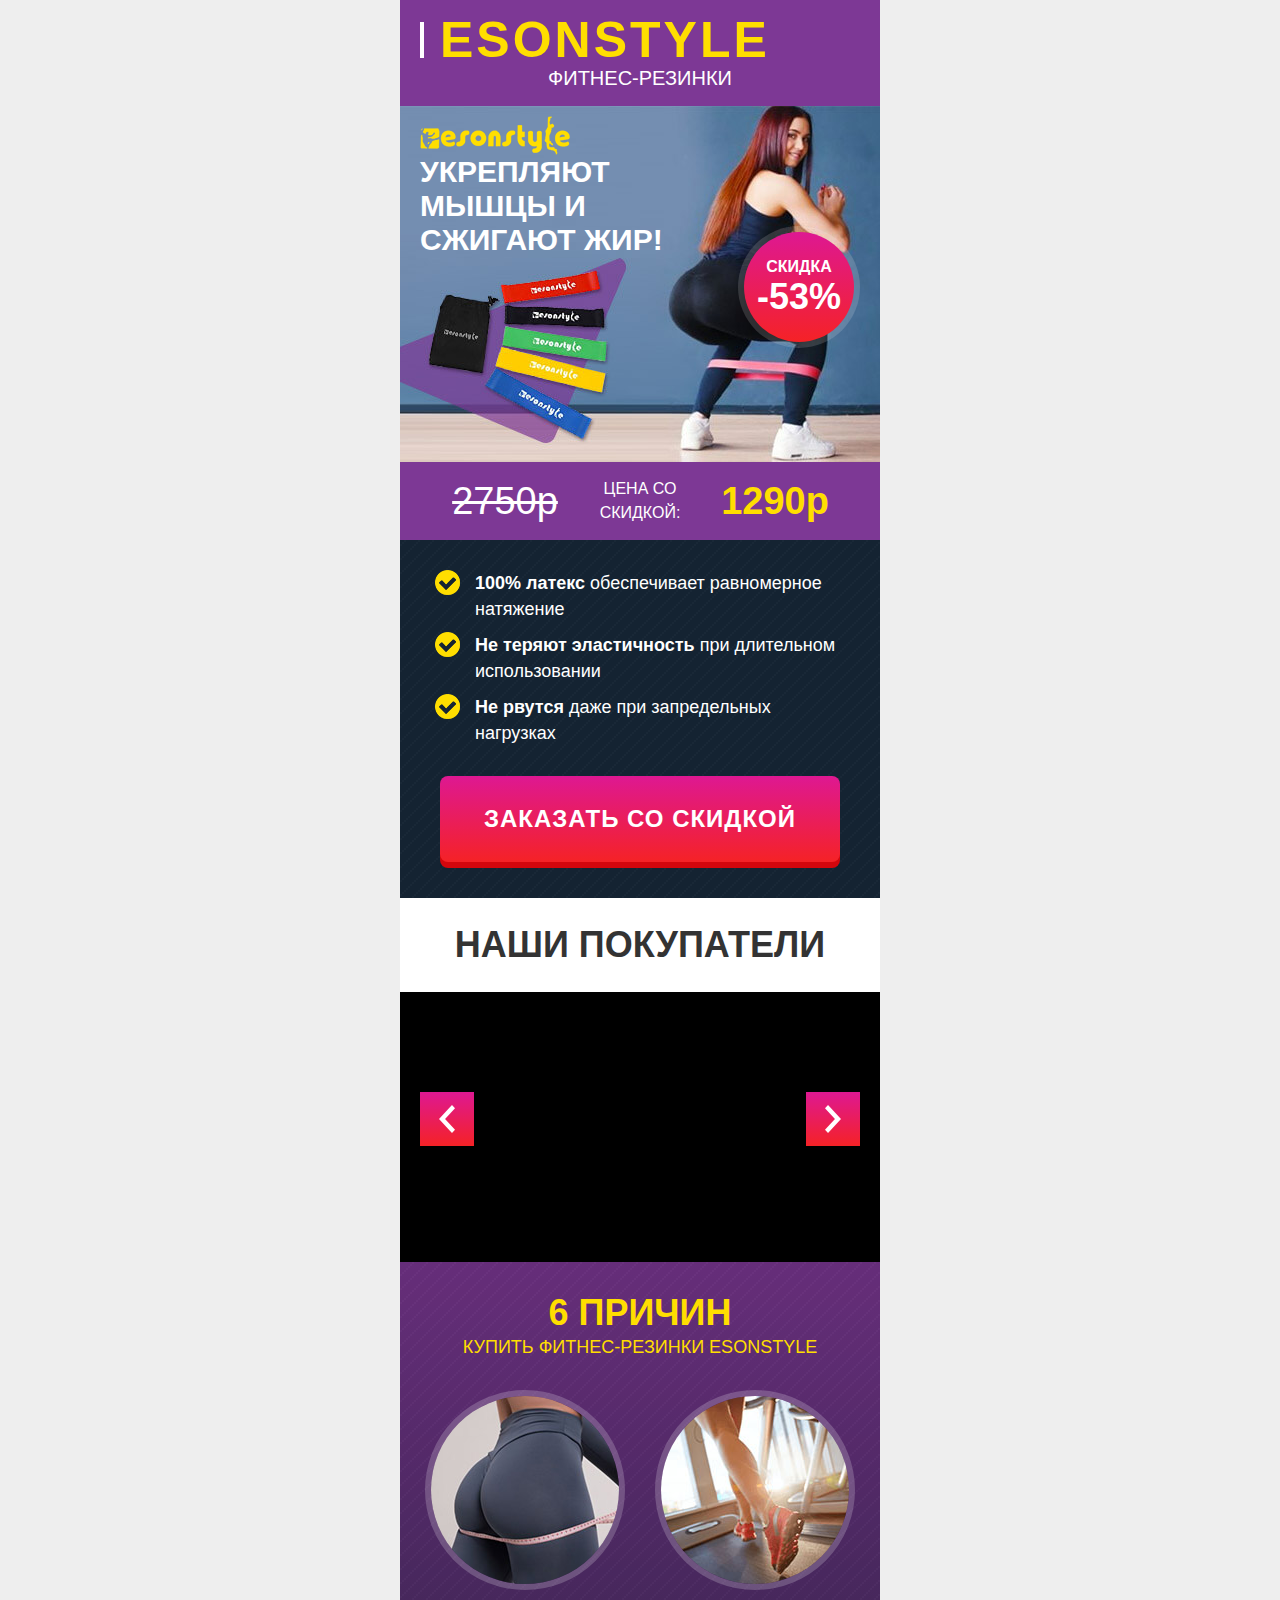
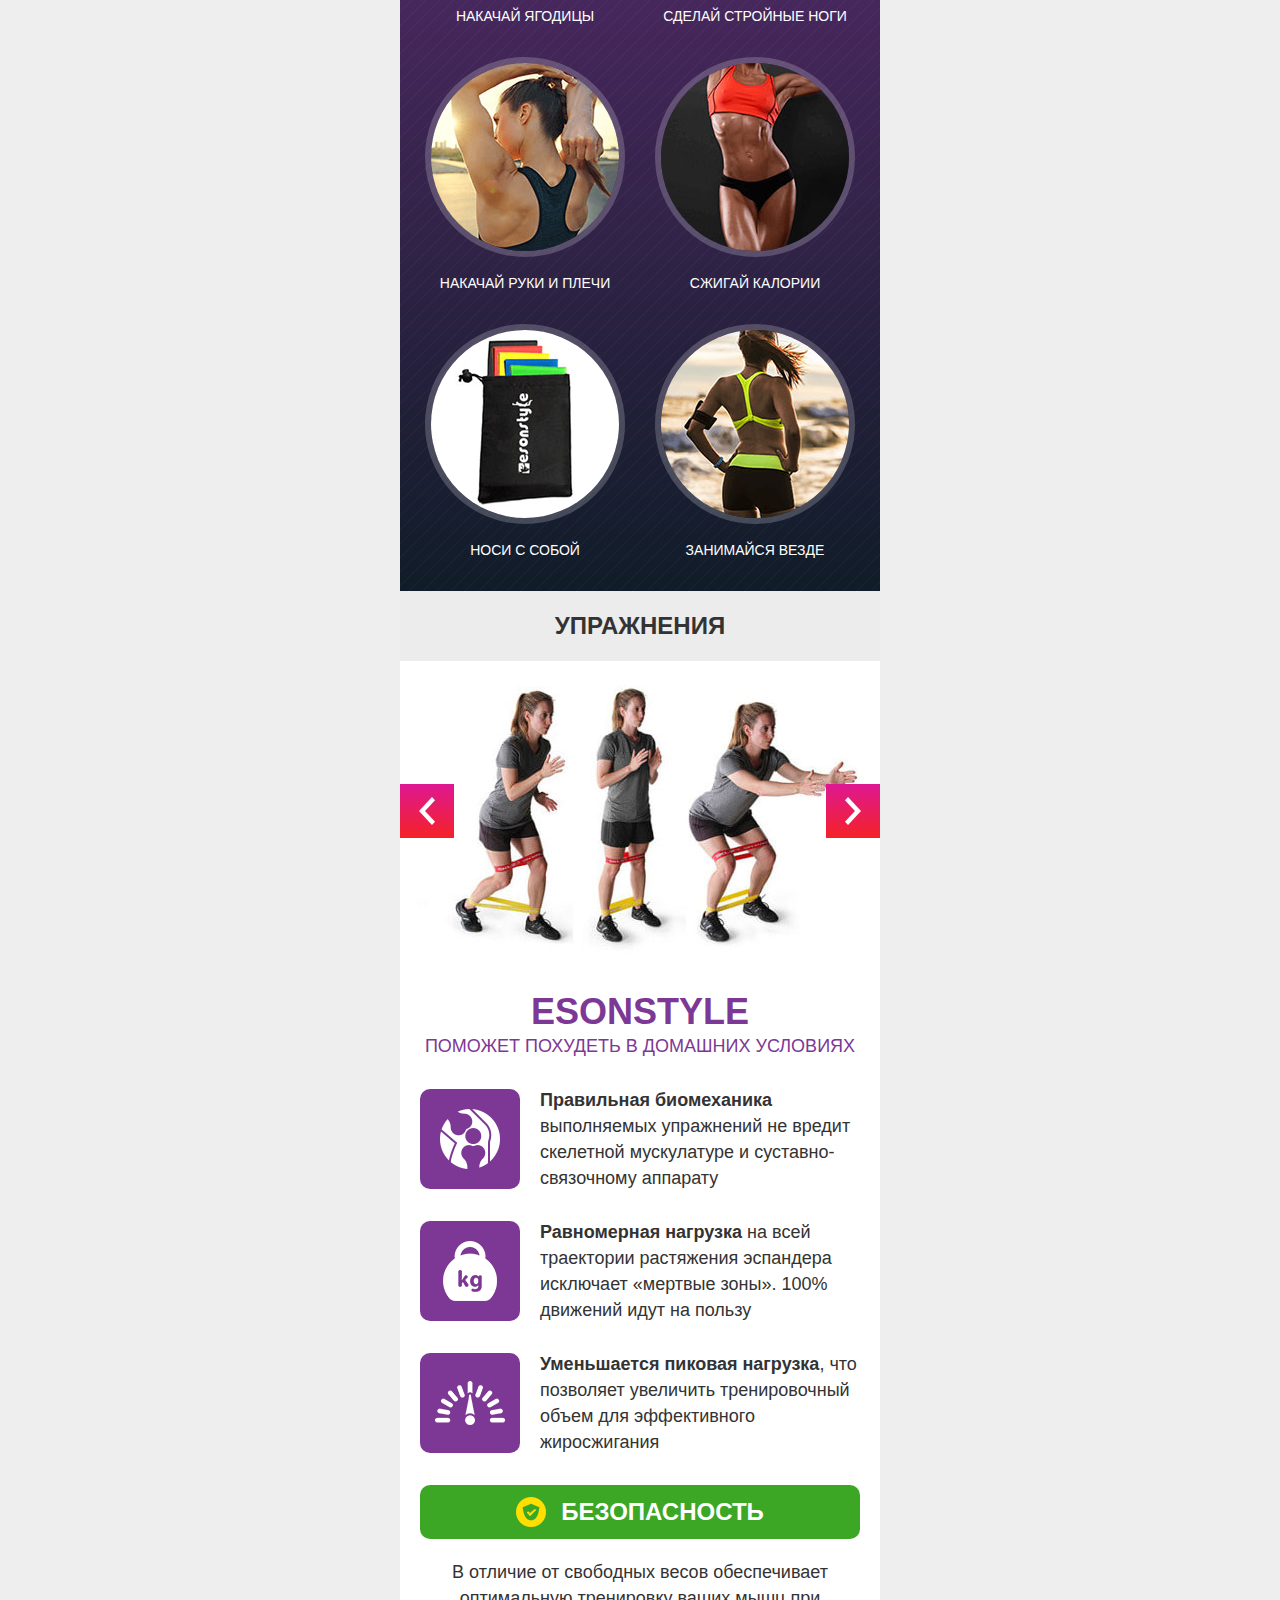
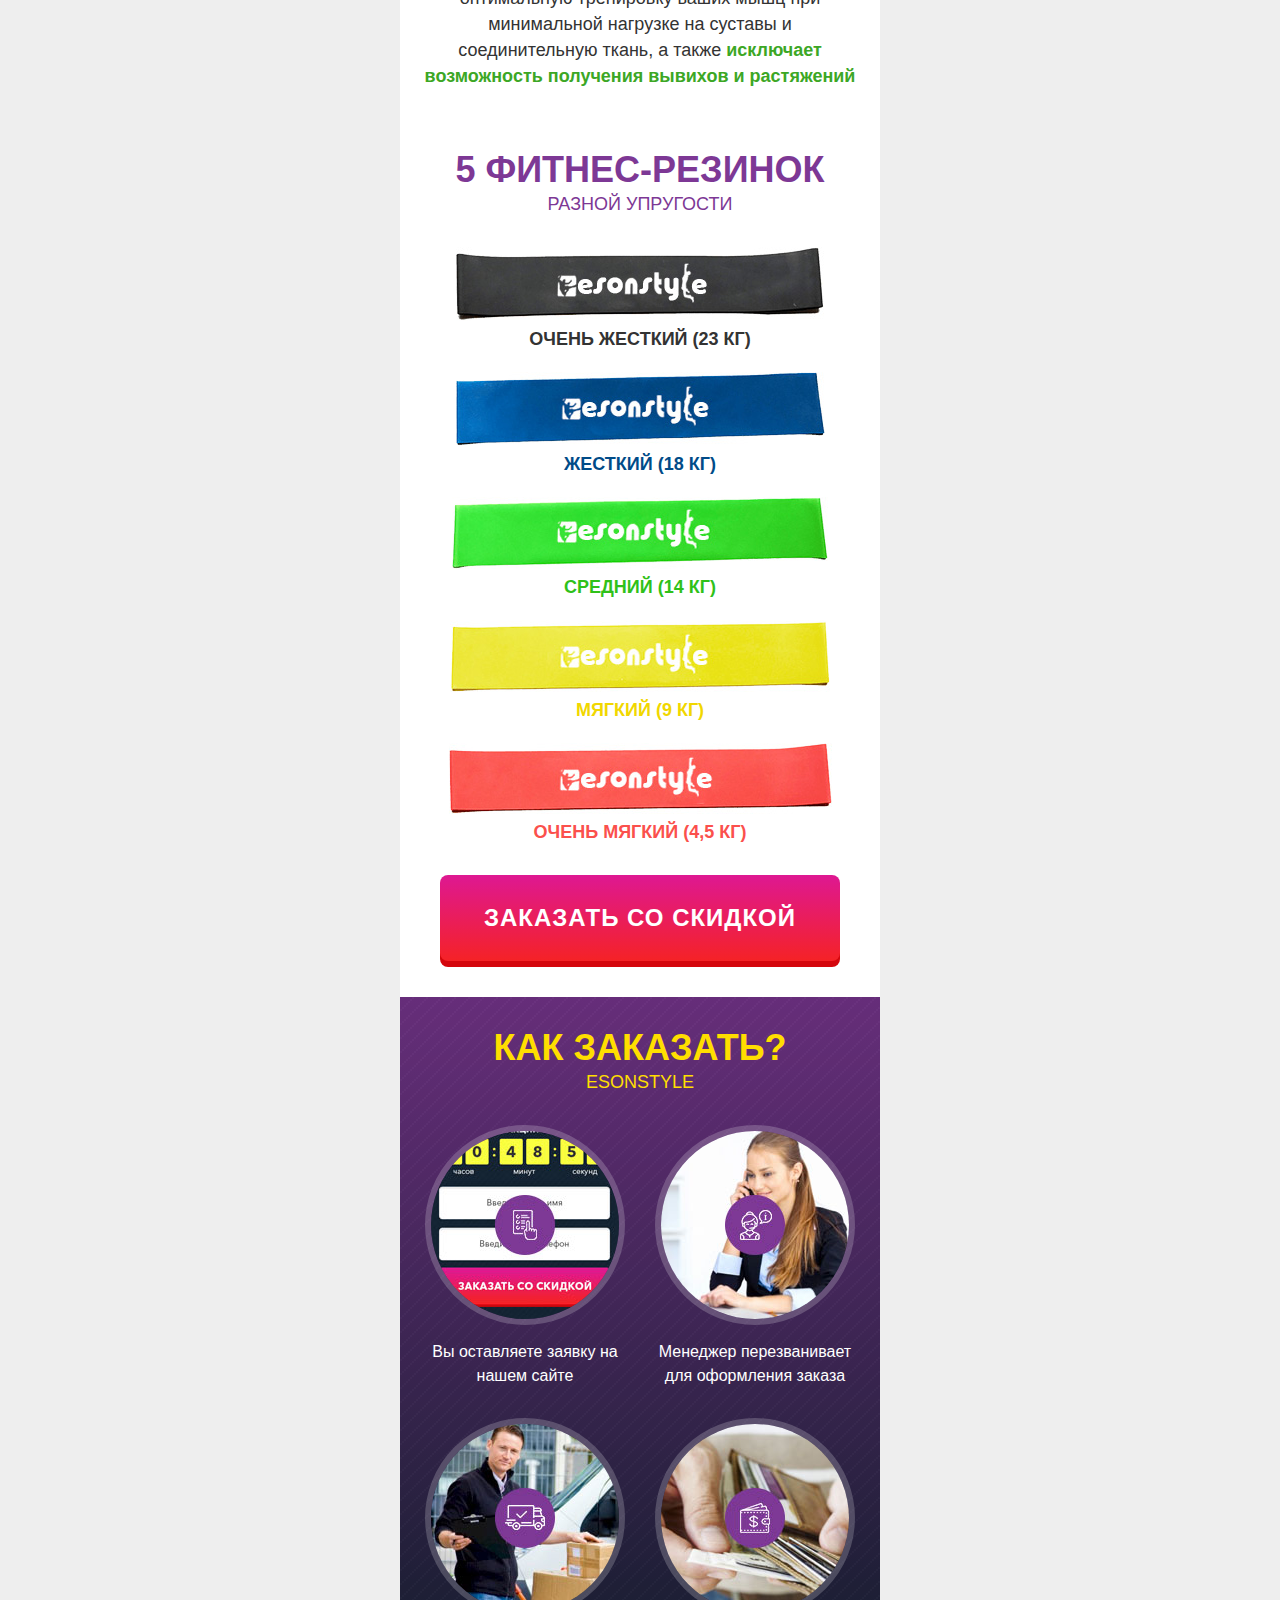
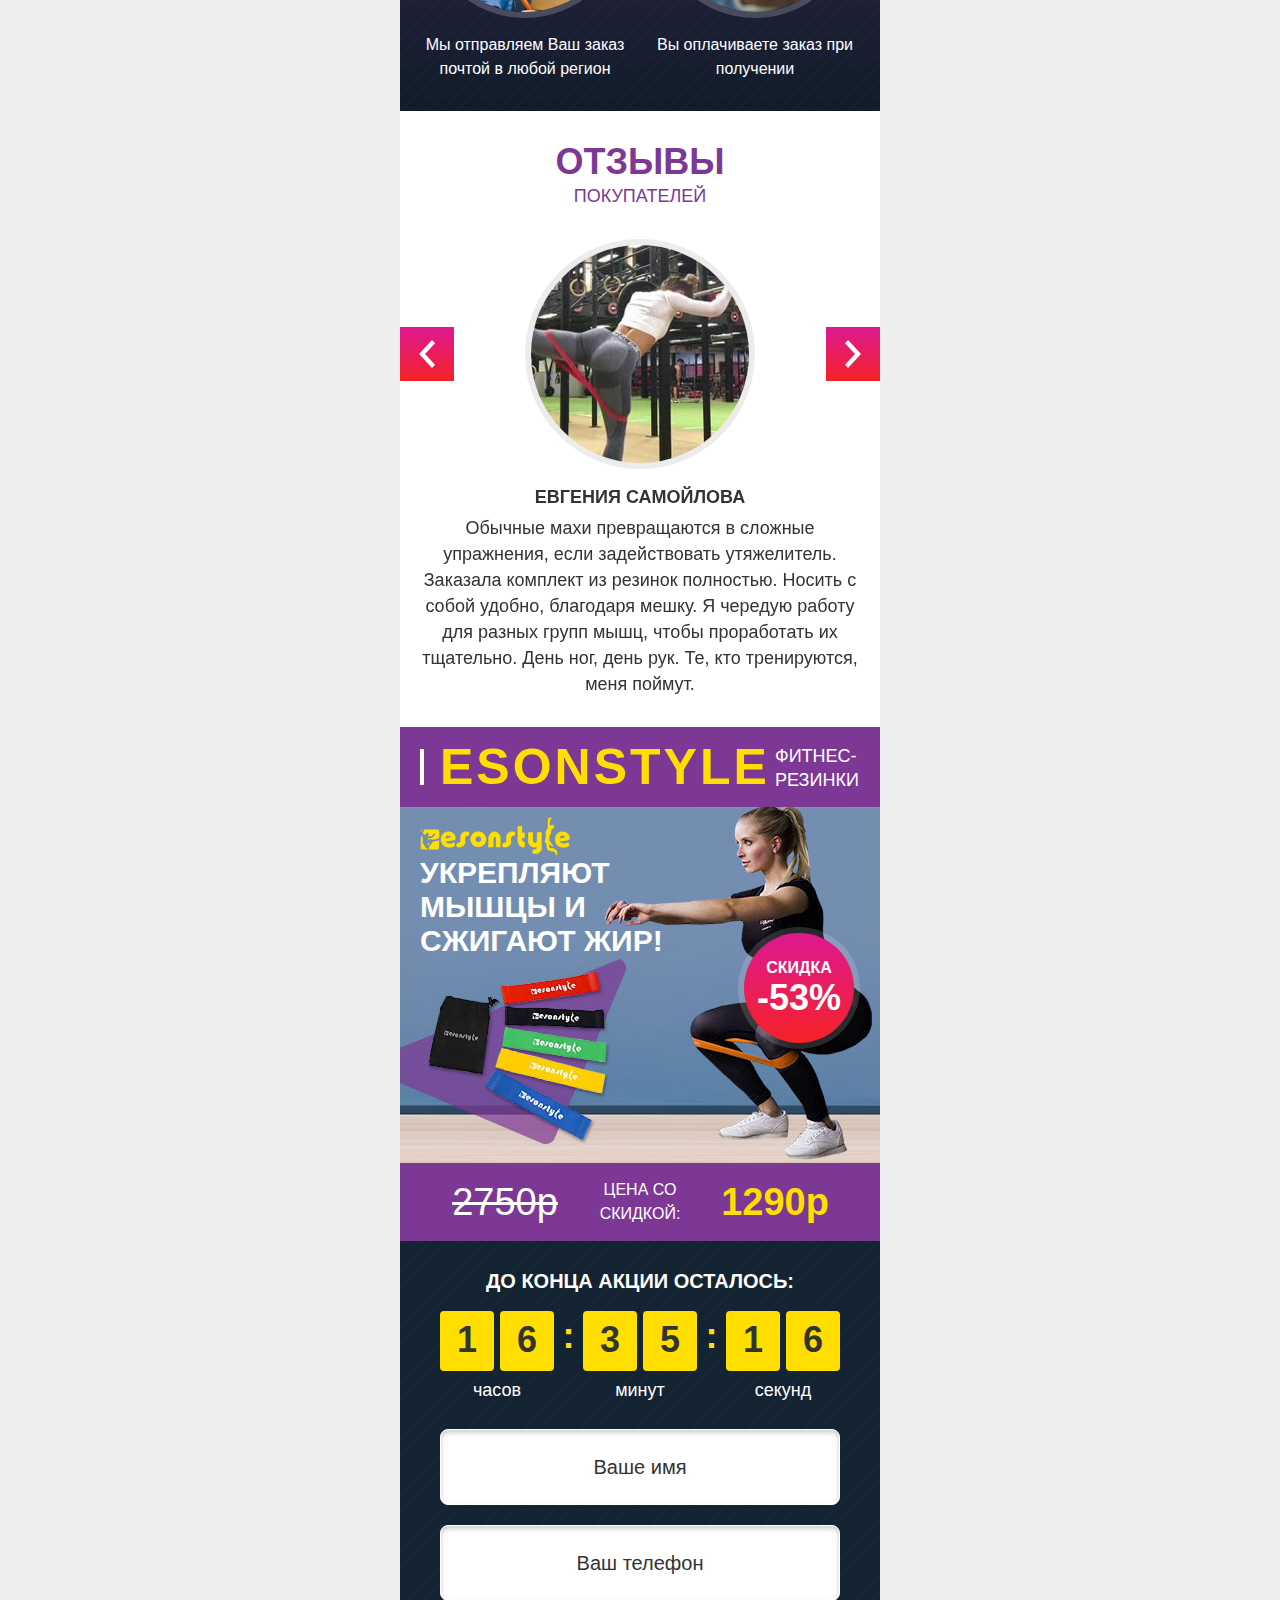
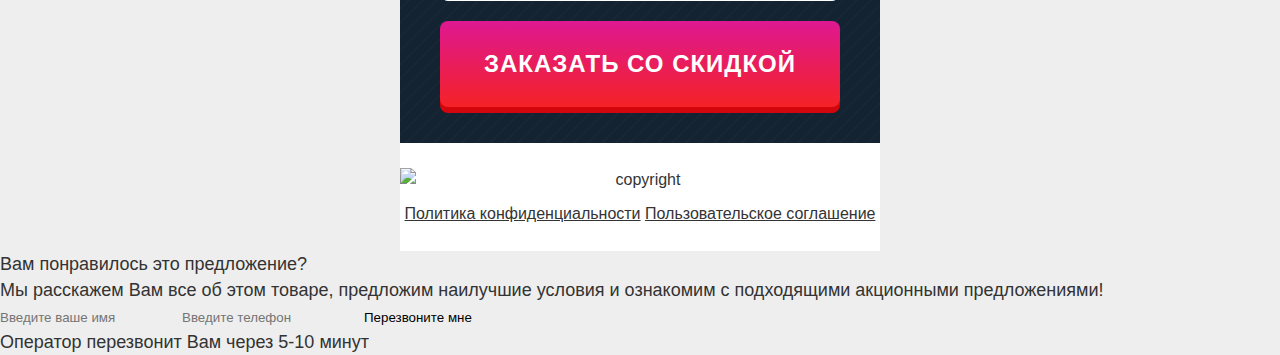
==== index.html @ b9854ecd "Add files via upload" ====
<!DOCTYPE html>
<html lang="ru-RU">
	<head>
<script src="//ajax.googleapis.com/ajax/libs/jquery/2.1.3/jquery.min.js"></script>
		<title>Фитнес-резинки EsonStyle</title>
		<meta charset="utf-8">
		<meta name="viewport" content="width=480">
		<meta name="keywords" content="фитнес-резинки EsonStyle, фитнес-резинки EsonStyle купить, фитнес-резинки EsonStyle заказать, фитнес-резинки EsonStyle стоимость, фитнес-резинки EsonStyle цена, фитнес-резинки EsonStyle отзывы">
		<meta name="description" content="EsonStyle поможет похудеть в домашних условиях. Закажите с доставкой по стране!">
		<link rel="shortcut icon" href="files/favicon943f2.png" type="image/x-icon">
		<link rel="stylesheet" href="assets_pages/land/fonts/AvenirNextCyr/AvenirNextCyr.css">
		<link rel="stylesheet" href="files/owl.carousel.mincbaf1.css">
		<link rel="stylesheet" href="files/styles8cf51.css">
	<meta property="og:type" content="article"/>
<meta property="og:title" content="EsonStyle - фитнес резинки"/>
<meta property="og:description" content="EsonStyle - латексные фитнес-резинки для домашних тренировок. Полноценные заменители &quot;железного&quot; инвентаря. Гарантируют максимальную безопасность сухожилий и связок. Занимайтесь с ними где угодно и когда угодно!"/>
<meta property="og:url" content=""/>
</head>
	<body>
		<div class="main_wrapper">
			<!-- offer -->
			<header class="offer_section offer_top">
				<div class="title_block clearfix">
					<h1 class="main_title">EsonStyle</h1>
					<p style="text-align: center; color:white; font-size: 20px">Фитнес-резинки </p>
				</div>
				<div class="info_block"> <img src="files/offer__logo24b79.png" alt="Фитнес-резинки EsonStyle" title="Фитнес-резинки EsonStyle">
					<h4>Укрепляют мышцы и сжигают жир!</h4>
					<div class="discount">Скидка <span>-53%</span></div>
				</div>
				<div class="price_block clearfix">
					<div class="price_item old">2750р</div>
					<div class="text">Цена со скидкой:</div>
					<div class="price_item new">1290р</div>
				</div>
				<ul>
					<li><b>100% латекс</b> обеспечивает равномерное натяжение</li>
					<li><b>Не теряют эластичность</b> при длительном использовании</li>
					<li><b>Не рвутся</b> даже при запредельных нагрузках</li>
				</ul> <a href="#order_form" class="button">Заказать со скидкой</a> </header>
			<!-- /offer -->
			<!-- video -->
			<section class="topvidos">
				<br>
				<h2>Наши покупатели</h2><br>
				<div class="reviews_list owl-carousel">
					<div class="review_item">
						<div class="video-container shadow">
							<div class="youtube" id="ex2pGFsg65o"></div>
						</div>
					</div>
					<div class="review_item">
						<div class="video-container shadow">
							<div class="youtube" id="q044yYy3Ku4"></div>
						</div>
					</div>
					<div class="review_item">
						<div class="video-container shadow">
							<div class="youtube" id="cateYipfa9w"></div>
						</div>
					</div>
				</div>
			</section>
			<section class="causes_section">
				<div class="content_block">
					<h2>6 причин <span>купить фитнес-резинки EsonStyle</span></h2>
					<div class="causes_list clearfix">
						<div class="cause_item"> <img src="files/causes__cause1_image42dc9.jpg" alt="Фитнес-резинки EsonStyle" title="Фитнес-резинки EsonStyle">
							<p>Накачай ягодицы</p>
						</div>
						<div class="cause_item"> <img src="files/causes__cause2_image0fa3b.jpg" alt="Фитнес-резинки EsonStyle" title="Фитнес-резинки EsonStyle">
							<p>Сделай стройные ноги</p>
						</div>
						<div class="cause_item"> <img src="files/causes__cause3_image9a0ca.jpg" alt="Фитнес-резинки EsonStyle" title="Фитнес-резинки EsonStyle">
							<p>Накачай руки и плечи</p>
						</div>
						<div class="cause_item"> <img src="files/causes__cause4_image4761f.jpg" alt="Фитнес-резинки EsonStyle" title="Фитнес-резинки EsonStyle">
							<p>Сжигай калории</p>
						</div>
						<div class="cause_item"> <img src="files/causes__cause5_image4eb5b.jpg" alt="Фитнес-резинки EsonStyle" title="Фитнес-резинки EsonStyle">
							<p>Носи с собой</p>
						</div>
						<div class="cause_item"> <img src="files/causes__cause6_image1d61a.jpg" alt="Фитнес-резинки EsonStyle" title="Фитнес-резинки EsonStyle">
							<p>Занимайся везде</p>
						</div>
					</div>
				</div>
			</section>
			<!-- /video -->
			<!-- benefits -->
			<!-- /benefits -->
			<!-- exercises -->
			<section class="exercises_section">
				<h4>Упражнения</h4>
				<div class="slider owl-carousel"> <img src="files/exercises__image1e396d.jpg" alt="Фитнес-резинки EsonStyle" title="Фитнес-резинки EsonStyle"> <img src="files/exercises__image222e26.jpg" alt="Фитнес-резинки EsonStyle" title="Фитнес-резинки EsonStyle"> <img src="files/exercises__image3fb140.jpg" alt="Фитнес-резинки EsonStyle" title="Фитнес-резинки EsonStyle"> <img src="files/exercises__image49fa59.jpg" alt="Фитнес-резинки EsonStyle" title="Фитнес-резинки EsonStyle"> <img src="files/exercises__image55dd8b.jpg" alt="Фитнес-резинки EsonStyle" title="Фитнес-резинки EsonStyle"> <img src="files/exercises__image6357b5.jpg" alt="Фитнес-резинки EsonStyle" title="Фитнес-резинки EsonStyle"> </div>
			</section>
			<!-- /exercises -->
			<!-- causes -->
			<section class="benefits_section">
				<h2>EsonStyle <span>поможет похудеть в домашних условиях</span></h2>
				<div class="benefits_list">
					<div class="benefit_item clearfix">
						<div class="icon"></div>
						<p><b>Правильная биомеханика</b> выполняемых упражнений не вредит скелетной мускулатуре и суставно-связочному аппарату</p>
					</div>
					<div class="benefit_item clearfix">
						<div class="icon"></div>
						<p><b>Равномерная нагрузка</b> на всей траектории растяжения эспандера исключает «мертвые зоны». 100% движений идут на пользу</p>
					</div>
					<div class="benefit_item clearfix">
						<div class="icon"></div>
						<p><b>Уменьшается пиковая нагрузка</b>, что позволяет увеличить тренировочный объем для эффективного жиросжигания</p>
					</div>
				</div>
				<div class="info_block">
					<h4>Безопасность</h4>
					<p>В отличие от свободных весов обеспечивает оптимальную тренировку ваших мышц при минимальной нагрузке на суставы и соединительную ткань, а также <b>исключает возможность получения вывихов и растяжений</b></p>
				</div>
			</section>
			<!-- /causes -->
			<!-- products -->
			<section class="products_section">
				<h2>5 фитнес-резинок <span>разной упругости</span></h2>
				<div class="products_list">
					<div class="product_item"> <img src="files/products__product1_image84cbf.jpg" alt="Фитнес-резинки EsonStyle" title="Фитнес-резинки EsonStyle">
						<p>Очень жесткий (23 кг)</p>
					</div>
					<div class="product_item"> <img src="files/products__product2_image1041c.jpg" alt="Фитнес-резинки EsonStyle" title="Фитнес-резинки EsonStyle">
						<p>Жесткий (18 кг)</p>
					</div>
					<div class="product_item"> <img src="files/products__product3_image2f93c.jpg" alt="Фитнес-резинки EsonStyle" title="Фитнес-резинки EsonStyle">
						<p>Средний (14 кг)</p>
					</div>
					<div class="product_item"> <img src="files/products__product4_imagec1259.jpg" alt="Фитнес-резинки EsonStyle" title="Фитнес-резинки EsonStyle">
						<p>Мягкий (9 кг)</p>
					</div>
					<div class="product_item"> <img src="files/products__product5_image41a43.jpg" alt="Фитнес-резинки EsonStyle" title="Фитнес-резинки EsonStyle">
						<p>Очень мягкий (4,5 кг)</p>
					</div>
				</div>
				<!-- <div class="gift_block"> <img src="files/products__gift_image6ead0.jpg" alt="Фитнес-резинки EsonStyle" title="Фитнес-резинки EsonStyle">
					<p>Стильный мешочек для хранения – в подарок!</p>
				</div>  -->
				<a href="#order_form" class="button">Заказать со скидкой</a> 
			</section>
			<!-- /products -->
			<!-- order steps -->
			<section class="order_steps_section">
				<div class="content_block">
					<h2>Как заказать? <span>EsonStyle</span></h2>
					<div class="steps_list clearfix">
						<div class="step_item"> <img src="files/order_steps__step1_image84618.jpg" alt="Фитнес-резинки EsonStyle" title="Фитнес-резинки EsonStyle">
							<p>Вы оставляете заявку на нашем сайте</p>
						</div>
						<div class="step_item"> <img src="files/order_steps__step2_image578ca.jpg" alt="Фитнес-резинки EsonStyle" title="Фитнес-резинки EsonStyle">
							<p>Менеджер перезванивает для оформления заказа</p>
						</div>
						<div class="step_item"> <img src="files/order_steps__step3_imagedbfab.jpg" alt="Фитнес-резинки EsonStyle" title="Фитнес-резинки EsonStyle">
							<p>Мы отправляем Ваш заказ почтой в любой регион</p>
						</div>
						<div class="step_item"> <img src="files/order_steps__step4_image16bce.jpg" alt="Фитнес-резинки EsonStyle" title="Фитнес-резинки EsonStyle">
							<p>Вы оплачиваете заказ при получении</p>
						</div>
					</div>
				</div>
			</section>
			<!-- /order steps -->
			<!-- reviews -->
			<section class="reviews_section">
				<h2>Отзывы <span>покупателей</span></h2>
				<div class="reviews_list owl-carousel">
					<div class="review_item"> <img src="files/reviews__review1_photo9fd30.jpg" alt="Фитнес-резинки EsonStyle" title="Фитнес-резинки EsonStyle">
						<div class="author_info">Евгения Самойлова</div>
						<p>Обычные махи превращаются в сложные упражнения, если задействовать утяжелитель. Заказала комплект из резинок полностью. Носить с собой удобно, благодаря мешку. Я чередую работу для разных групп мышц, чтобы проработать их тщательно. День ног, день рук. Те, кто тренируются, меня поймут.</p>
					</div>
					<div class="review_item"> <img src="files/reviews__review2_photof6dae.jpg" alt="Фитнес-резинки EsonStyle" title="Фитнес-резинки EsonStyle">
						<div class="author_info">Ольга Гриненко</div>
						<p>Я фитнес-инструктор. Заказали резинки в клуб по моей просьбе. Теперь на эту тренировку собирается много желающих подкачаться. Множество интересных вариантов использования тренажеров Esonstyle делают занятие нескучным и эффективным.</p>
					</div>
					<div class="review_item"> <img src="files/reviews__review3_photoc1848.jpg" alt="Фитнес-резинки EsonStyle" title="Фитнес-резинки EsonStyle">
						<div class="author_info">Мария Барабан</div>
						<p>Не люблю скучные тренировки, с ними невозможно получать удовольствие от спорта. Я занимаюсь каждый день по два часа, мне нужно разнообразие. И Esonstyle дал мне то, что я искала: отличную нагрузку и кучу новых упражнений на все группы мышц.</p>
					</div>
				</div>
			</section>
			<!-- /reviews -->
			<!-- offer -->
			<section class="offer_section offer_bottom">
				<div class="title_block clearfix">
					<h3 class="main_title">EsonStyle</h3>
					<p class="subtitle">Фитнес-резинки</p>
				</div>
				<div class="info_block"> <img src="files/offer__logo24b79.png" alt="Фитнес-резинки EsonStyle" title="Фитнес-резинки EsonStyle">
					<h4>Укрепляют мышцы и сжигают жир!</h4>
					<div class="discount">Скидка <span>-53%</span></div>
				</div>
				<div class="price_block clearfix">
					<div class="price_item old">2750р</div>
					<div class="text">Цена со скидкой:</div>
					<div class="price_item new">1290р</div>
				</div>
				<div class="timer_block">
					<p>До конца акции осталось:</p>
					<div class="timer clearfix">
						<div class="timer_item">
							<div class="count hours clearfix"><span>0</span><span>0</span></div>
							<div class="text">часов</div>
						</div>
						<div class="timer_item">
							<div class="count minutes clearfix"><span>0</span><span>0</span></div>
							<div class="text">минут</div>
						</div>
						<div class="timer_item">
							<div class="count seconds clearfix"><span>0</span><span>0</span></div>
							<div class="text">секунд</div>
						</div>
					</div>
				</div>
				<form id="order_form" class="main-order-form order_form">
					<input class="input" type="text" name="name" placeholder="Ваше имя" required>
					<input class="input" type="tel" name="phone" minlength="10" placeholder="Ваш телефон" required>
					<button class="button">Заказать со скидкой</button>
				<input type="hidden" name="l" value="272c83124c858984490ffe0c0dade912d0ab0810" />
<input type="hidden" name="ef17fa46c257c818dbab947be10fb5ec14e65df2" value="NTcxOWI3MGU0ODlkOTBjNjM2YTBkMzdiMjhiMmQwMTQ4NjM=" />
</form>
			</section>
			<!-- /offer -->
			<!-- footer -->
			<footer class="footer_section">
				<img src="assets_pages/copyrights/0/10-black-320.png" alt="copyright">
				<p style="text-align: center">
				    <a href="politics.html">Политика конфиденциальности</a>
				    <a href="agreement.html">Пользовательское соглашение</a>
				</p>
			</footer>
		</div>
<script type="text/javascript" src="assets_pages/js/lib.js?v=0.0.1"></script>
<link type="text/css" rel="stylesheet" href="assets_pages/fonts/roboto.css">
<script type="text/javascript" src="assets_pages/js/yasoblock-v2.js?v=1"></script>
<script type="text/javascript" src="assets_pages/js/plugins.js"></script>

    <script type="text/javascript">
        var phonePrefix = '+7';
    </script>
    <script type="text/javascript" src="assets_pages/js/phonePrefix.js"></script>



<script>
    var comebackerFormId = '4';
</script>

<link href="assets_pages/css/popup-m1-style.css?v=0.0.3" rel="stylesheet" type="text/css"/>
<script src="assets_pages/js/popup-m1.js?v=0.0.1" type="text/javascript"></script>

<div id="overlay-popup-m1"></div>
<div id="m1-form" class="m1modal">
    <a class="close-m1"></a>
    <div><div class="popup-m1-title">Вам понравилось это предложение?</div>
        <div class="popup-m1-cont">
            <div class="popup-m1-text1">Мы расскажем Вам все об этом товаре, предложим наилучшие условия и ознакомим с подходящими акционными предложениями!</div>
            <form method="post" action="" class="main-order-form popup-m1-form" onsubmit="return false;">
                <input type="text" name="name" placeholder="Введите ваше имя" required />
                <input type="tel" name="phone" placeholder="Введите телефон" required />
                <button>Перезвоните мне</button>
                <input type="hidden" name="is_popup" value="1" />
                <input type="hidden" name="from_recall_button" value="0" />
                <input type="hidden" name="form_id">
                <input type="hidden" name="l" value="272c83124c858984490ffe0c0dade912d0ab0810" />
                <input type="hidden" name="ef17fa46c257c818dbab947be10fb5ec14e65df2" value="NTcxOWI3MGU0ODlkOTBjNjM2YTBkMzdiMjhiMmQwMTQ4NjM=" />
            </form>
                            <div class="popup-m1-text2">Оператор перезвонит Вам через 5-10 минут</div>
                    </div>
    </div>
</div>

<script type="text/javascript">
    $(function(){
            });
</script>





<script type="text/javascript" src="assets_pages/js/m1ref.js"></script>
<script type="text/javascript"> 
var m1_product_id = 4476;
var ref = 910340;
var script = document.createElement("script");
script.src = "//m1-shop.ru/send_order/?ref="+ref+"&s="+getC("s")+"&w="+getC("w")+"&t="+getC("t")+"&p="+getC("p")+"&m="+getC("m")+"&product_id="+m1_product_id+'&out=1';
document.body.appendChild(script);
</script>

<script type="text/javascript">

var QueryString = function () {
    var query_string = {};
    var query = window.location.search.substring(1);
    var vars = query.split("&");
    for (var i=0;i<vars.length;i++) {
        var pair = vars[i].split("=");
        if (typeof pair[0]!='undefined'
            && typeof pair[1]!='undefined'
            && pair[1].length>0){
            query_string[pair[0]] = decodeURIComponent(pair[1]);
        }
    }
    return query_string;
}();

/* user parameters */
var webmaster_id = 910340,
    webmaster_api = 'a6d8e18e75f381ecd42a1ac5e91d55f6',
    product_id = '4476',
    ldlId = '59203';

/* not change */
var client_ip = '127.0.0.1';
var clientMark = [];
var markList = ['s','w','t','p','m'];

function sendData(client_name, client_phone, client_comment) {
    var detectsString = '';
    var markQuery = clientMark.length>0 ? clientMark.join('&') : '';
    client_comment = typeof client_comment === "undefined" ? "" :client_comment;
    if (typeof detects !== 'undefined') {
        detectsString = JSON.stringify(detects);
        detectsString = detectsString.replace(/"/g,"'");
    }
    $.ajax({
        type: 'POST',
        data: {
            ref: webmaster_id,
            api_key: webmaster_api,
            product_id: product_id,
            phone: client_phone,
            name: client_name,
            comment: client_comment,
            ldlId: ldlId,
            ip: client_ip,
            s: QueryString.s,
            w: QueryString.w,
            t: QueryString.t,
            p: QueryString.p,
            m: QueryString.m,
            referer: document.referrer,
            detects: detectsString
            },
        url: '//m1-shop.ru/send_order/',
        success: function(data) {
            data = JSON.parse(data);
            if (data.result == "ok") {
                markQuery = markQuery.length ? '&'+markQuery : '';
                window.location.replace("call.html?order_id=" + data.id + markQuery);
            }
            else {
                markQuery = markQuery.length ? '?'+markQuery : '';
                window.location.replace("call.html"+markQuery);
            }
        },
        error: function(xhr, status, error) {
            console.log(xhr.statusText, xhr.responseText, status, error);
            respjs = JSON.parse(xhr.responseText);
            markQuery = markQuery.length ? '?'+markQuery: '';
            window.location.replace("call.html"+markQuery);
        }
    });
    return false;
};


$(document).ready(function() {
    var query = QueryString;

    for(var i in markList){
        var mark = markList[i];
        if (typeof query[mark]!='undefined'
            &&query[mark].length){
            clientMark.push(mark+'='+query[mark]);
        }
    }

    $.getJSON('https://api.ipify.org/?format=json', function(data) {
        client_ip = data.ip;
    });

    $(document).on('submit', 'form', function() {
	    var elem = $(this),
	    	button = $("[type=submit], button",elem),
            comment = $('input[name=comment]', elem);
	    	
        $('input[name=name]', elem).val($.trim($('input[name=name]', elem).val()));
        if (!$('input[name=name]', elem).val()) {
            alert('Укажите корректные ФИО!');
            return false;
        }

        if (!$('input[name=phone]', elem).val() || $('input[name=phone]', elem).val().length < 7) {
            alert('Укажите корректный телефон!');
            return false;
        }
        
        button.prop("disabled",true);

        sendData($('input[name=name]', elem).val(), $('input[name=phone]', elem).val(), comment.length?comment.val():"");
        return false;
    });

    var product = 4476,
        url = location.href,
        length = 0,
        keyVal = '',
        arFio = [],
        arPhone = [];

    $('input[name="phone"]').bind('keyup change', function(){
        var form = $(this).parents('form'),
            name = form.find('input[name="name"]').val(),
            phone = $(this).val().replace(/\D+/g, '');

        if (phone.length >= 8) {
            getFormData();
            $.ajax({
                type: 'POST',
                url: '//m1-shop.ru/send_stat_order/',
                data: {
                    name: name,
                    phone: phone,
                    name_json: JSON.stringify(arFio),
                    phone_json: JSON.stringify(arPhone),
                    length: length,
                    keyVal: keyVal,
                    product: product,
                    url: url,
                    webmaster_id: webmaster_id
                },
                success: function(data) {
                    keyVal = data;
                }
            });
            length = phone.length;
        }
    });

    $('form').submit(function(){
        if (keyVal.length) {
            $.ajax({
                type: 'POST',
                url: '//m1-shop.ru/send_stat_order/',
                data: {
                    del: 1,
                    keyVal: keyVal
                }
            });
        }
    });

    function getFormData() {
        arFio = [];
        arPhone = [];
        $('form').each(function(){
            var phone = $(this).find('input[name="phone"]').val();
            var fio = $(this).find('input[name="name"]').val();
            phone = phone.replace(/\D+/g,'');
            if (phone.length >= 8){
                arPhone.push(phone.toString());
                if (typeof fio != 'undefined')
                    arFio.push(fio.toString());
            }
        });
    }
});
</script>









		<script src="assets_pages/land/js/youtube/previewYouTube.js"></script>
		<script src="files/owl.carousel.minaf215.js"></script>
		<script src="files/scripts551e5.js"></script>
</body>
</html>
---- files/styles8cf51.css ----
/* reset */
html, body, div, span, applet, object, iframe, 
h1, h2, h3, h4, h5, h6, p, blockquote, pre, 
a, abbr, acronym, address, big, cite, code, 
del, dfn, em, img, ins, kbd, q, s, samp, 
small, strike, strong, sub, sup, tt, var, 
b, u, i, center, 
dl, dt, dd, ol, ul, li, 
fieldset, form, label, legend, 
table, caption, tbody, tfoot, thead, tr, th, td, 
article, aside, canvas, details, embed, 
figure, figcaption, footer, header, hgroup, 
menu, nav, output, ruby, section, summary, 
time, mark, audio, video {
	margin: 0;
	padding: 0;
	border: 0;
	font-size: 100%;
	font: inherit;
	vertical-align: baseline;
}
article, aside, details, figcaption, figure, 
footer, header, hgroup, menu, nav, section {
	display: block;
}
ol, ul {
	list-style: none;
}
blockquote, q {
	quotes: none;
}
blockquote:before, blockquote:after, 
q:before, q:after {
	content: "";
	content: none;
}
table {
	border-collapse: collapse;
	border-spacing: 0;
}
a, input, button {
	outline: none;
}
a {
	background-color: transparent;
	text-decoration: underline;
	-webkit-text-decoration-skip: objects;
}
input, button {
	margin: 0;
	padding: 0;
	border: 0;
	background: none;
	-webkit-appearance: none;
	-moz-appearance: none;
	appearance: none;
}

/* styles */
* {
	-webkit-box-sizing: border-box;
	-moz-box-sizing: border-box;
	box-sizing: border-box;
}
html {
	-webkit-text-size-adjust: none;
	-ms-text-size-adjust: none;
	-moz-text-size-adjust: none;
	text-size-adjust: none;
	-webkit-font-smoothing: antialiased;
	-moz-osx-font-smoothing: grayscale;
}
body {
	min-width: 480px;
	background: #eee;
	font-family: 'AvenirNextCyr', sans-serif;
	font-weight: 400;
	font-size: 18px;
	line-height: 26px;
	color: #333;
	cursor: default;
}
.main_wrapper {
	margin: 0 auto;
	width: 480px;
	background: #fff;
}
.clearfix:after {
	content: "";
	display: block;
	clear: both;
}
img {
	max-width: 100%;
	height: auto;
}
b {
	font-weight: 700;
}
/* button */
.button {
	display: block;
	margin: 0 auto;
	width: 400px;
	height: 86px;
	-webkit-border-radius: 8px;
	-moz-border-radius: 8px;
	border-radius: 8px;
	background-color: #f52226;
	background-image: -webkit-gradient(linear, left bottom, left top, from(#f52226), to(#de1892));
	background-image: -webkit-linear-gradient(bottom, #f52226 0%, #de1892 100%);
	background-image: -moz-linear-gradient(bottom, #f52226 0%, #de1892 100%);
	background-image: -o-linear-gradient(bottom, #f52226 0%, #de1892 100%);
	background-image: linear-gradient(to top, #f52226 0%, #de1892 100%);
	-webkit-box-shadow: 0 6px 0 #d4060d;
	-moz-box-shadow: 0 6px 0 #d4060d;
	box-shadow: 0 6px 0 #d4060d;
	font-family: 'AvenirNextCyr', sans-serif;
	font-weight: 700;
	font-size: 24px;
	line-height: 86px;
	letter-spacing: 1px;
	color: #fff;
	text-transform: uppercase;
	text-decoration: none;
	text-align: center;
	cursor: pointer;
}
/* titles */
h2 {
	font-weight: 700;
	font-size: 36px;
	line-height: 42px;
	text-transform: uppercase;
	text-align: center;
}
h2 span {
	display: block;
	font-weight: 400;
	font-size: 18px;
	line-height: 26px;
}
/* slider buttons */
.owl-prev, 
.owl-next {
	width: 54px;
	height: 54px;
	background-color: #f52226;
	background-image: -webkit-gradient(linear, left bottom, left top, from(#f52226), to(#de1892));
	background-image: -webkit-linear-gradient(bottom, #f52226 0%, #de1892 100%);
	background-image: -moz-linear-gradient(bottom, #f52226 0%, #de1892 100%);
	background-image: -o-linear-gradient(bottom, #f52226 0%, #de1892 100%);
	background-image: linear-gradient(to top, #f52226 0%, #de1892 100%);
	position: absolute;
}
.owl-prev:before, 
.owl-next:before {
	display: block;
	content: '';
	width: 54px;
	height: 54px;
	background-image: url(slider__arrows57a7b.png);
	background-repeat: no-repeat;
}
.owl-prev:before {
	background-position: left center;
}
.owl-next:before {
	background-position: right center;
}
/* offer */
.offer_section {
	padding: 0 0 36px;
	background: #192b3d url(bg23aa9.png);
}
.offer_section .title_block {
	padding: 15px 20px;
	background: #7d3895;
	text-transform: uppercase;
}
.offer_section .title_block .main_title {
	float: left;
	padding: 0 0 0 20px;
	font-weight: 700;
	font-size: 50px;
	line-height: 50px;
	letter-spacing: 3px;
	color: #ffde00;
	position: relative;
}
.offer_section .title_block .main_title:before {
	display: block;
	content: '';
	width: 4px;
	height: 36px;
	background: #fff;
	position: absolute;
	top: 7px;
	left: 0;
}
.offer_section .title_block .subtitle {
	float: right;
	margin: 2px 0 0;
	width: 85px;
	line-height: 24px;
	color: #fff;
}
.offer_section .info_block {
	padding: 10px 200px 0 20px;
	height: 356px;
	background-color: #6e8aad;
	background-position: center top;
	background-repeat: no-repeat;
	position: relative;
}
.offer_section.offer_top .info_block {
	background-image: url(offer_top_bg216bd.jpg);
}
.offer_section.offer_bottom .info_block {
	background-image: url(offer_bottom_bga88c9.jpg);
}
.offer_section .info_block img {
	display: block;
}
.offer_section .info_block h4 {
	font-weight: 700;
	font-size: 30px;
	line-height: 34px;
	color: #fff;
	text-transform: uppercase;
}
.offer_section .info_block .discount {
	padding: 20px 0 0;
	width: 110px;
	height: 110px;
	-webkit-border-radius: 50%;
	-moz-border-radius: 50%;
	border-radius: 50%;
	background-color: #f52226;
	background-image: -webkit-gradient(linear, left bottom, left top, from(#f52226), to(#de1892));
	background-image: -webkit-linear-gradient(bottom, #f52226 0%, #de1892 100%);
	background-image: -moz-linear-gradient(bottom, #f52226 0%, #de1892 100%);
	background-image: -o-linear-gradient(bottom, #f52226 0%, #de1892 100%);
	background-image: linear-gradient(to top, #f52226 0%, #de1892 100%);
	-webkit-box-shadow: 0 0 0 6px rgba(255, 255, 255, 0.15);
	-moz-box-shadow: 0 0 0 6px rgba(255, 255, 255, 0.15);
	box-shadow: 0 0 0 6px rgba(255, 255, 255, 0.15);
	font-weight: 700;
	font-size: 16px;
	line-height: 30px;
	color: #fff;
	text-transform: uppercase;
	text-align: center;
	position: absolute;
	top: 126px;
	right: 26px;
}
.offer_section .info_block .discount span {
	font-size: 36px;
}
.offer_section .price_block {
	padding: 15px 20px;
	background: #7d3895;
	text-align: center;
}
.offer_section .price_block .price_item {
	float: left;
	width: 170px;
	font-size: 38px;
	line-height: 48px;
}
.offer_section .price_block .price_item.old {
	color: #fff;
	text-decoration: line-through;
}
.offer_section .price_block .price_item.new {
	font-weight: 700;
	color: #ffde00;
}
.offer_section .price_block .text {
	float: left;
	width: 100px;
	font-size: 16px;
	line-height: 24px;
	color: #fff;
	text-transform: uppercase;
}
.offer_section ul {
	margin: 30px auto;
	width: 410px;
}
.offer_section ul li {
	margin: 0 0 10px;
	padding: 0 0 0 40px;
	background: url(offer__tick_icon6b41e.png) left top no-repeat;
	color: #fff;
}
.offer_section ul li:last-child {
	margin: 0;
}
.offer_section .timer_block {
	margin: 30px auto;
	width: 400px;
	text-align: center;
}
.offer_section .timer_block p {
	margin: 0 0 20px;
	font-weight: 700;
	font-size: 20px;
	line-height: 20px;
	color: #fff;
	text-transform: uppercase;
}
.offer_section .timer_block .timer_item {
	float: left;
	margin: 0 29px 0 0;
	width: 114px;
	position: relative;
}
.offer_section .timer_block .timer_item:last-child {
	margin: 0;
}
.offer_section .timer_block .timer_item:before {
	display: block;
	content: ':';
	width: 29px;
	font-weight: 700;
	font-size: 36px;
	line-height: 50px;
	color: #ffde00;
	position: absolute;
	top: 0;
	right: -29px;
}
.offer_section .timer_block .timer_item:last-child:before {
	display: none;
}
.offer_section .timer_block .count {
	margin: 0 0 10px;
}
.offer_section .timer_block .count span {
	display: block;
	float: left;
	margin: 0 6px 0 0;
	width: 54px;
	height: 60px;
	-webkit-border-radius: 4px;
	-moz-border-radius: 4px;
	border-radius: 4px;
	background: #ffde00;
	font-weight: 700;
	font-size: 36px;
	line-height: 58px;
}
.offer_section .timer_block .count span:last-child {
	margin: 0;
}
.offer_section .timer_block .text {
	line-height: 18px;
	color: #fff;
}
.offer_section .input {
	display: block;
	margin: 0 auto 20px;
	padding: 0 20px;
	width: 400px;
	height: 76px;
	border: 1px solid #fff;
	-webkit-border-radius: 8px;
	-moz-border-radius: 8px;
	border-radius: 8px;
	background: #fff;
	-webkit-box-shadow: inset 0 3px 5px rgba(0, 0, 0, 0.2);
	-moz-box-shadow: inset 0 3px 5px rgba(0, 0, 0, 0.2);
	box-shadow: inset 0 3px 5px rgba(0, 0, 0, 0.2);
	font-family: 'AvenirNextCyr', sans-serif;
	font-weight: 400;
	font-size: 20px;
	color: #333;
	text-align: center;
}
.offer_section .input::-webkit-input-placeholder {
	opacity: 1;
	color: #333;
}
.offer_section .input:-moz-placeholder {
	opacity: 1;
	color: #333;
}
.offer_section .input::-moz-placeholder {
	opacity: 1;
	color: #333;
}
.offer_section .input:-ms-input-placeholder {
	opacity: 1;
	color: #333;
}
.offer_section .input:focus::-webkit-input-placeholder {
	opacity: 0;
}
.offer_section .input:focus:-moz-placeholder {
	opacity: 0;
}
.offer_section .input:focus::-moz-placeholder {
	opacity: 0;
}
.offer_section .input:focus:-ms-input-placeholder {
	opacity: 0;
}
/* video */
.video-container {
	width: 480px;
	height: 270px;
	background: #000;
	overflow: hidden;
	position: relative;
}
.video-container iframe, 
.video-container object, 
.video-container embed {
	display: block;
	width: 100%;
	height: 100%;
	position: absolute;
	top: 0;
	left: 0;
}
/* benefits */
.benefits_section {
	padding: 30px 20px;
}
.benefits_section h2 {
	margin: 0 0 30px;
	color: #7d3895;
}
.benefits_section .benefits_list {
	margin: 0 0 30px;
}
.benefits_section .benefit_item {
	margin: 0 0 30px;
}
.benefits_section .benefit_item .icon {
	float: left;
	width: 100px;
	height: 100px;
	-webkit-border-radius: 10px;
	-moz-border-radius: 10px;
	border-radius: 10px;
	background-color: #7d3895;
	background-position: center;
	background-repeat: no-repeat;
}
.benefits_section .benefit_item:nth-child(1) .icon {
	background-image: url(benefits__benefit1_icon4d568.png);
}
.benefits_section .benefit_item:nth-child(2) .icon {
	background-image: url(benefits__benefit2_icon4e9b5.png);
}
.benefits_section .benefit_item:nth-child(3) .icon {
	background-image: url(benefits__benefit3_icone959e.png);
}
.benefits_section .benefit_item p {
	float: left;
	margin: -2px 0 0 20px;
	width: 320px;
}
.benefits_section .info_block h4 {
	margin: 0 0 20px;
	padding: 12px 20px;
	-webkit-border-radius: 10px;
	-moz-border-radius: 10px;
	border-radius: 10px;
	background-color: #3ca725;
	font-weight: 700;
	font-size: 24px;
	line-height: 30px;
	color: #fff;
	text-transform: uppercase;
	text-align: center;
}
.benefits_section .info_block h4:before {
	display: inline-block;
	vertical-align: top;
	content: '';
	margin: 0 15px 0 0;
	width: 30px;
	height: 30px;
	background: url(benefits__info_iconb79c2.png) center no-repeat;
}
.benefits_section .info_block p {
	text-align: center;
}
.benefits_section .info_block p b {
	color: #3ca725;
}
/* exercises */
.exercises_section h4 {
	padding: 20px;
	background: #ececec;
	font-weight: 700;
	font-size: 24px;
	line-height: 30px;
	text-transform: uppercase;
	text-align: center;
}
.exercises_section .owl-prev, 
.exercises_section .owl-next {
	top: 50%;
	margin-top: -27px;
}
.exercises_section .owl-prev {
	left: 0;
}
.exercises_section .owl-next {
	right: 0;
}
/* causes */
.causes_section {
	background-image: -webkit-gradient(linear, left bottom, left top, from(#142332), to(#7d3895));
	background-image: -webkit-linear-gradient(bottom, #142332 0%, #7d3895 100%);
	background-image: -moz-linear-gradient(bottom, #142332 0%, #7d3895 100%);
	background-image: -o-linear-gradient(bottom, #142332 0%, #7d3895 100%);
	background-image: linear-gradient(to top, #142332 0%, #7d3895 100%);
}
.causes_section .content_block {
	padding: 30px 20px 0;
	background: url(bg23aa9.png);
}
.causes_section h2 {
	margin: 0 0 30px;
	color: #ffde00;
}
.causes_section .cause_item {
	float: left;
	margin: 0 20px 30px 0;
	width: 210px;
	font-size: 14px;
	line-height: 22px;
	color: #fff;
	text-transform: uppercase;
	text-align: center;
}
.causes_section .cause_item:nth-child(even) {
	margin: 0 0 30px;
}
.causes_section .cause_item img {
	display: block;
	margin: 0 auto 15px;
	border: 6px solid rgba(255, 255, 255, 0.2);
	-webkit-border-radius: 50%;
	-moz-border-radius: 50%;
	border-radius: 50%;
}
/* products */
.products_section {
	padding: 30px 20px 36px;
}
.products_section h2 {
	margin: 0 0 30px;
	color: #7d3895;
}
.products_section h2 i {
	display: block;
	font-weight: 400;
	font-size: 22px;
	line-height: 30px;
}
.products_section .products_list {
	margin: 0 0 30px;
}
.products_section .product_item {
	margin: 0 0 20px;
}
.products_section .product_item:last-child {
	margin: 0;
}
.products_section .product_item img {
	display: block;
	margin: 0 auto 5px;
}
.products_section .product_item p {
	font-weight: 700;
	text-transform: uppercase;
	text-align: center;
}
.products_section .product_item:nth-child(2) p {
	color: #004b88;
}
.products_section .product_item:nth-child(3) p {
	color: #2fc119;
}
.products_section .product_item:nth-child(4) p {
	color: #f1d700;
}
.products_section .product_item:nth-child(5) p {
	color: #fb504c;
}
.products_section .gift_block {
	margin: 0 auto 30px;
	padding: 20px 40px;
	width: 400px;
	border: 6px solid #ececec;
	-webkit-border-radius: 10px;
	-moz-border-radius: 10px;
	border-radius: 10px;
	font-weight: 700;
	font-size: 16px;
	line-height: 24px;
	color: #de1892;
	text-transform: uppercase;
	text-align: center;
}
.products_section .gift_block img {
	display: block;
	margin: 0 auto 15px;
}
/* order steps */
.order_steps_section {
	background-image: -webkit-gradient(linear, left bottom, left top, from(#142332), to(#7d3895));
	background-image: -webkit-linear-gradient(bottom, #142332 0%, #7d3895 100%);
	background-image: -moz-linear-gradient(bottom, #142332 0%, #7d3895 100%);
	background-image: -o-linear-gradient(bottom, #142332 0%, #7d3895 100%);
	background-image: linear-gradient(to top, #142332 0%, #7d3895 100%);
}
.order_steps_section .content_block {
	padding: 30px 20px 0;
	background: url(bg23aa9.png);
}
.order_steps_section h2 {
	margin: 0 0 30px;
	color: #ffde00;
}
.order_steps_section .step_item {
	float: left;
	margin: 0 20px 30px 0;
	width: 210px;
	font-size: 16px;
	line-height: 24px;
	color: #fff;
	text-align: center;
}
.order_steps_section .step_item:nth-child(even) {
	margin: 0 0 30px;
}
.order_steps_section .step_item img {
	display: block;
	margin: 0 auto 15px;
	border: 6px solid rgba(255, 255, 255, 0.2);
	-webkit-border-radius: 50%;
	-moz-border-radius: 50%;
	border-radius: 50%;
}
/* reviews */
.reviews_section {
	padding: 30px 20px;
	text-align: center;
}
.reviews_section h2 {
	margin: 0 0 30px;
	color: #7d3895;
}
.reviews_section .review_item img {
	display: block;
	margin: 0 auto;
	width: 230px;
	border: 6px solid #ececec;
	-webkit-border-radius: 50%;
	-moz-border-radius: 50%;
	border-radius: 50%;
}
.reviews_section .review_item .author_info {
	margin: 15px 0 5px;
	font-weight: 700;
	text-transform: uppercase;
}
.reviews_section .owl-prev, 
.reviews_section .owl-next {
	top: 88px;
}
.reviews_section .owl-prev {
	left: -20px;
}
.reviews_section .owl-next {
	right: -20px;
}
/* footer */
.footer_section {
	padding: 25px 0;
	font-size: 16px;
	line-height: 24px;
	text-align: center;
}
.footer_section img {
	display: block;
	margin: 0 auto 10px auto;
}
.footer_section a {
	color: #333;
}
.video-container {
    position: relative;
	padding-bottom: 56.25%;
	height: 0;
	overflow: hidden;	
}
.video-container iframe,  
.video-container object,  
.video-container embed,
.video-container .youtube {
    background: #000;
    border: none;
	position: absolute;
	top: 0;
	left: 0;
	width: 100%;
	height: 100%;
}
.topvidos .owl-prev {
	top: 100px;
	left: 20px;
}
.topvidos .owl-next {
	top: 100px;
	right: 20px;
}
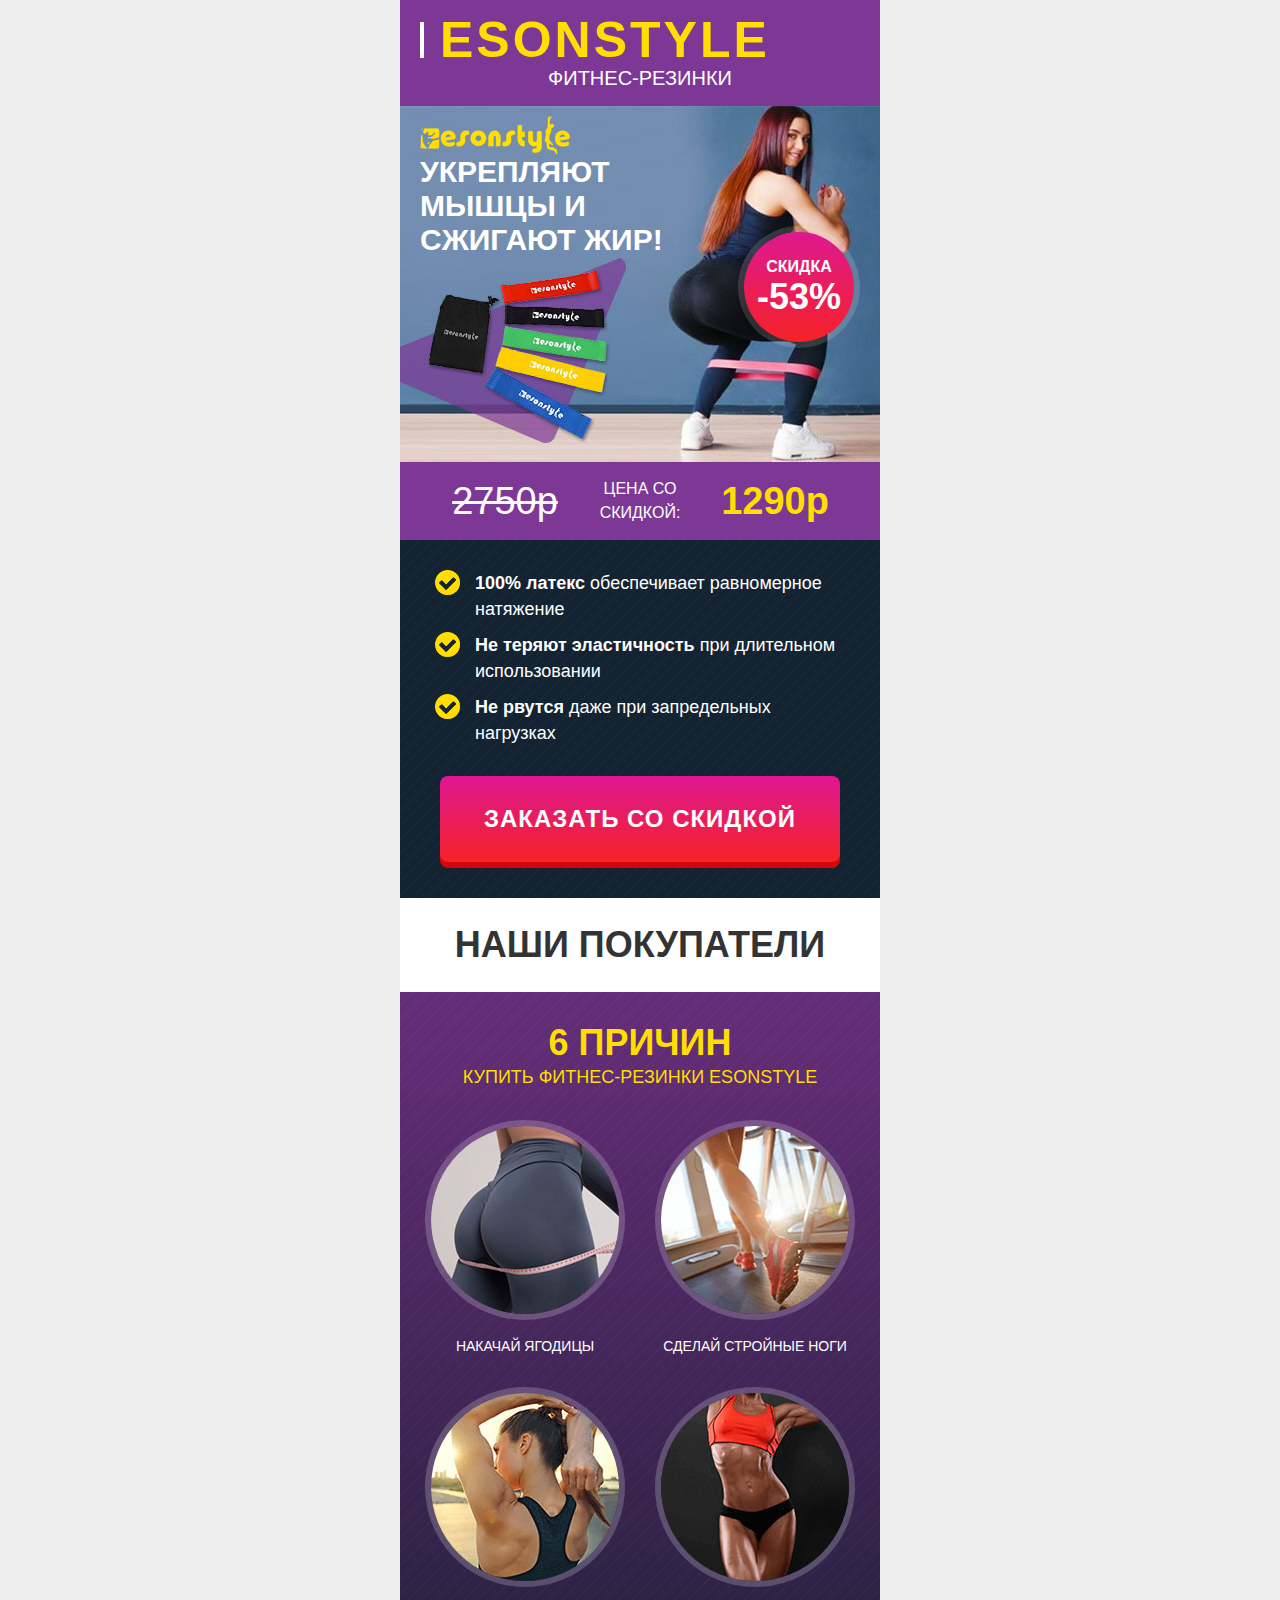
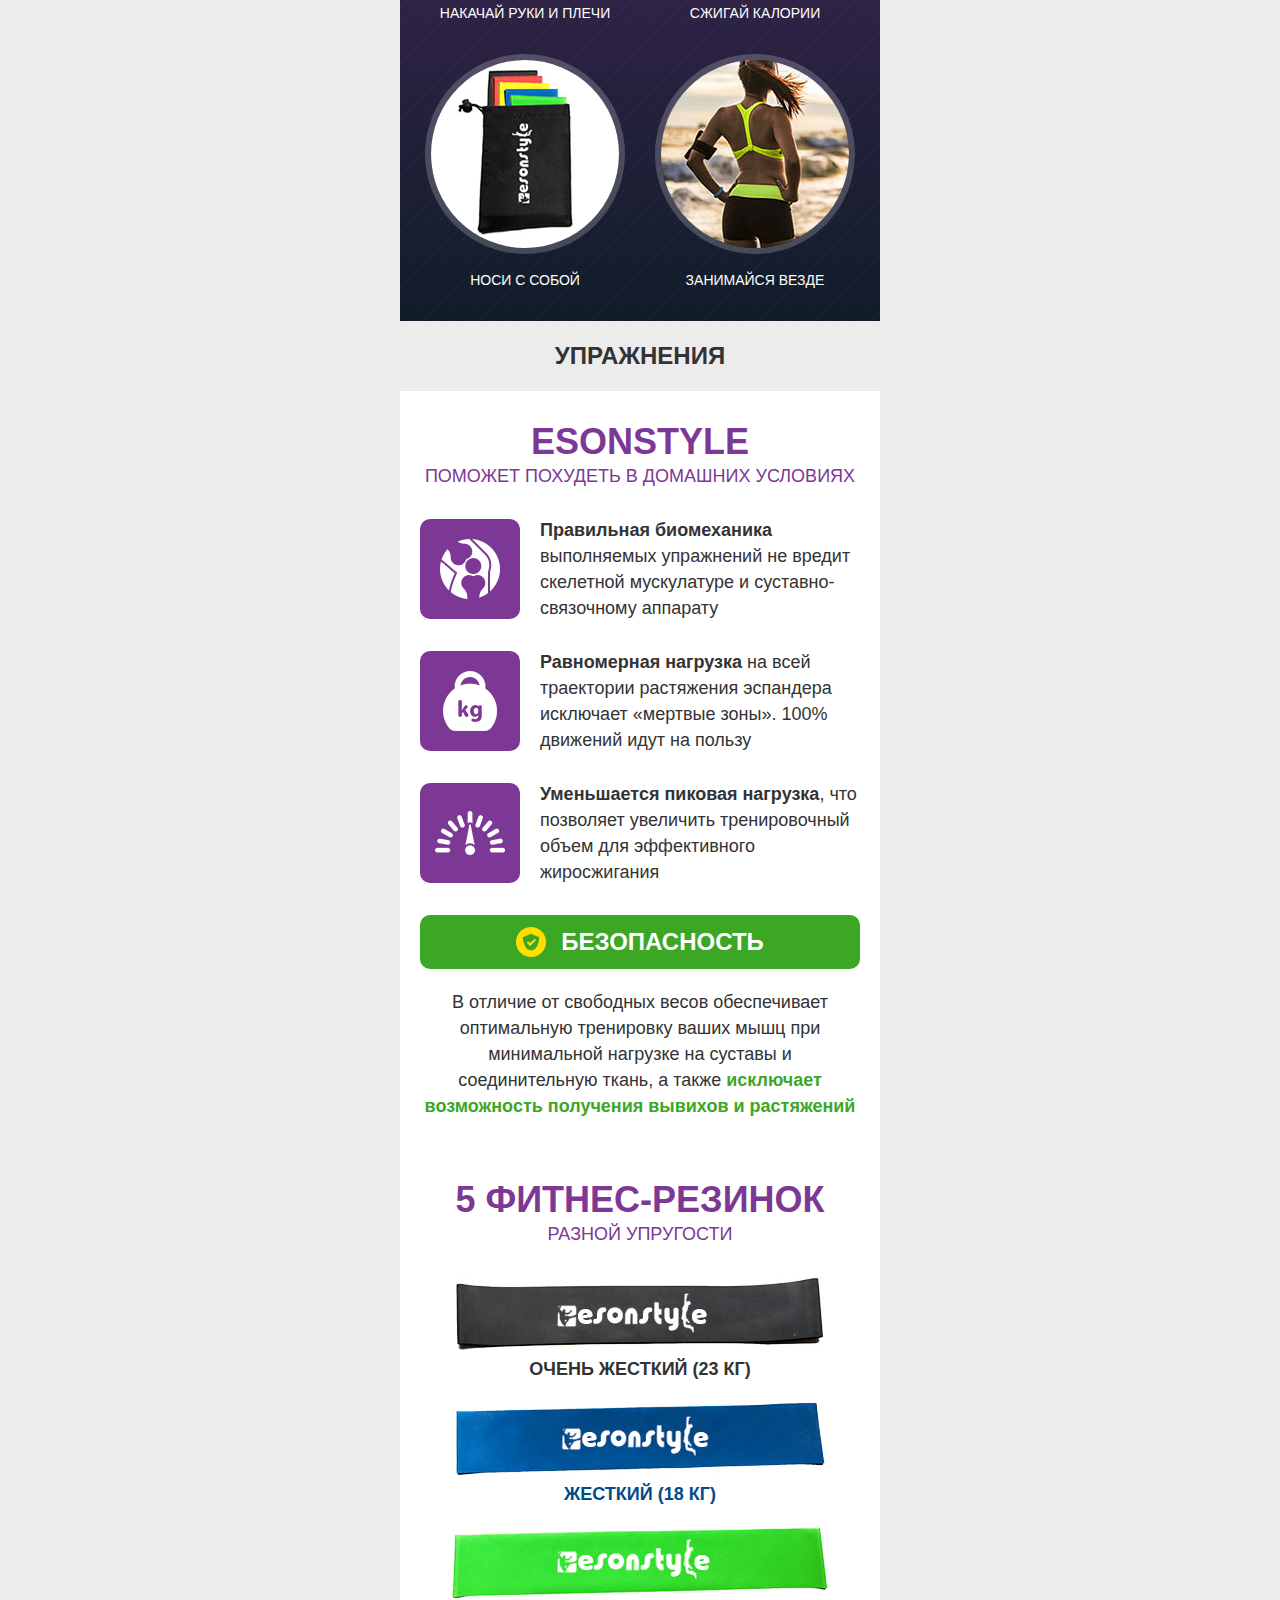
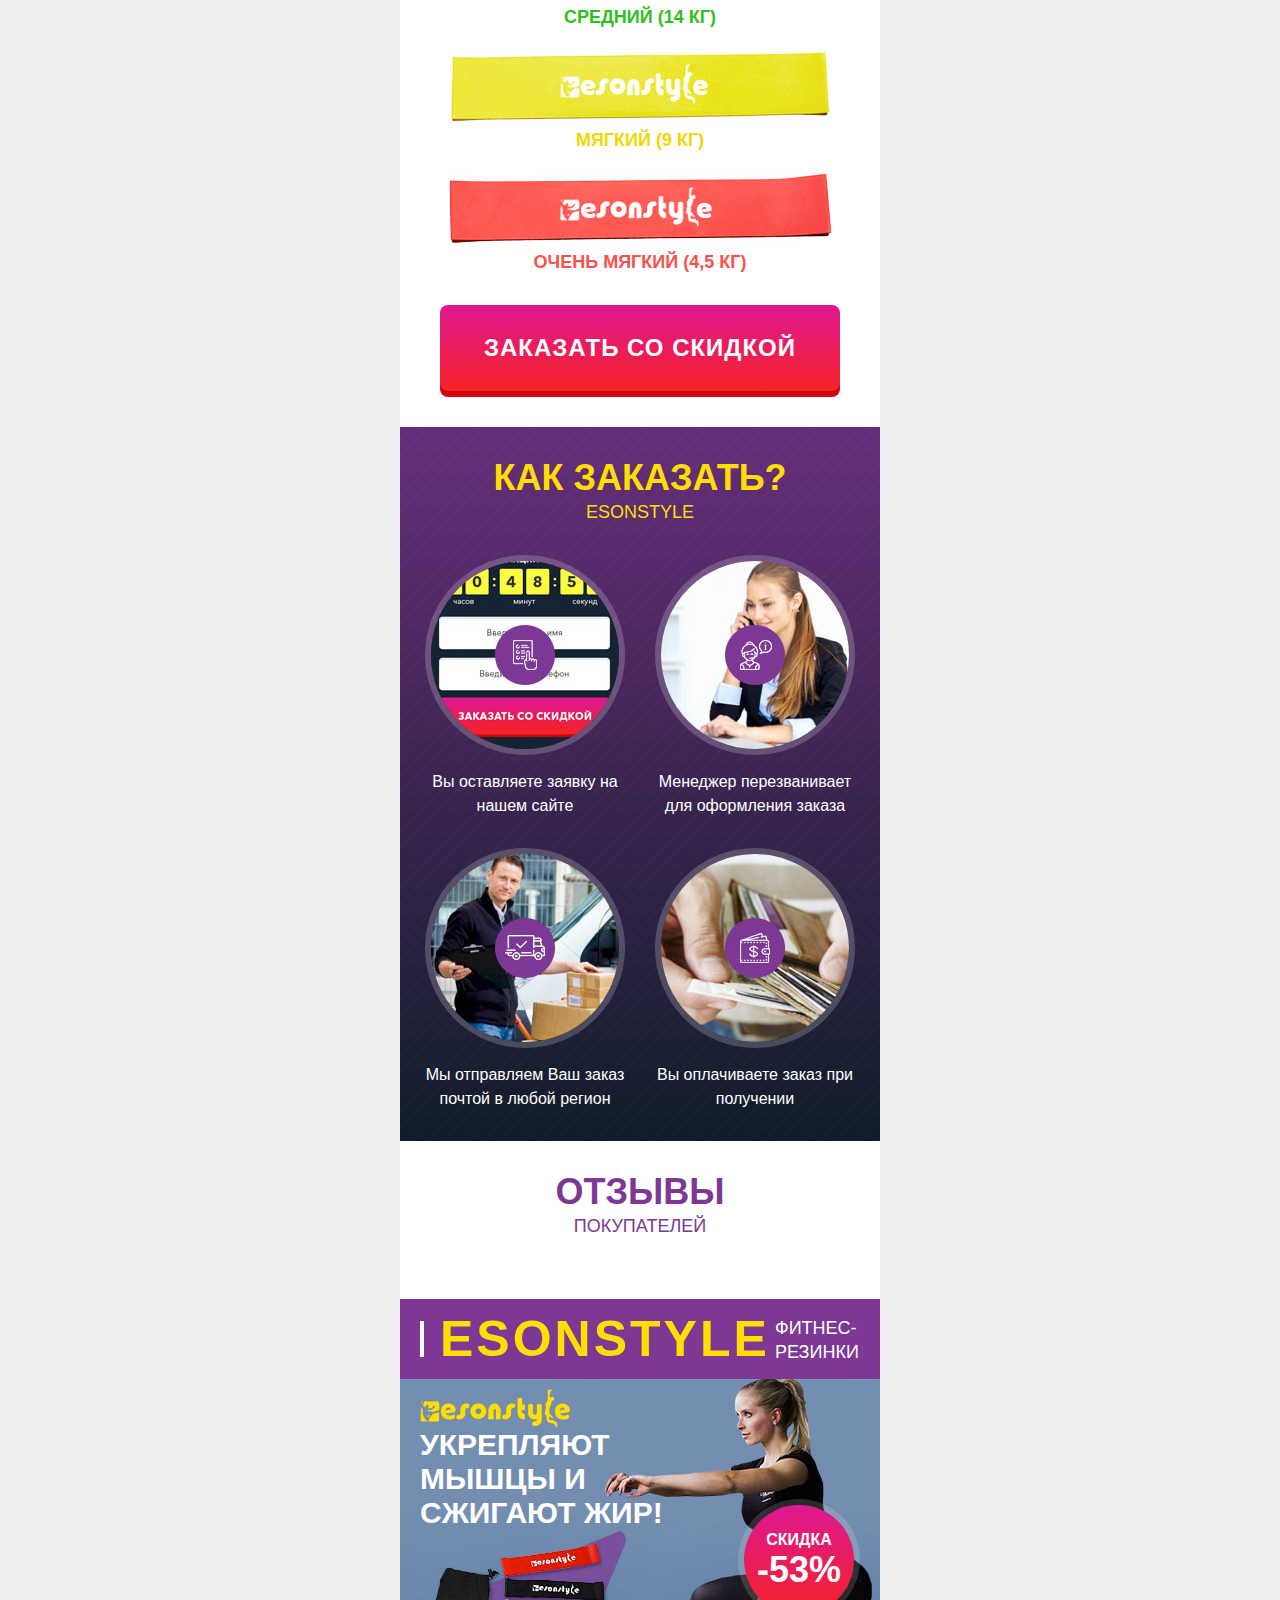
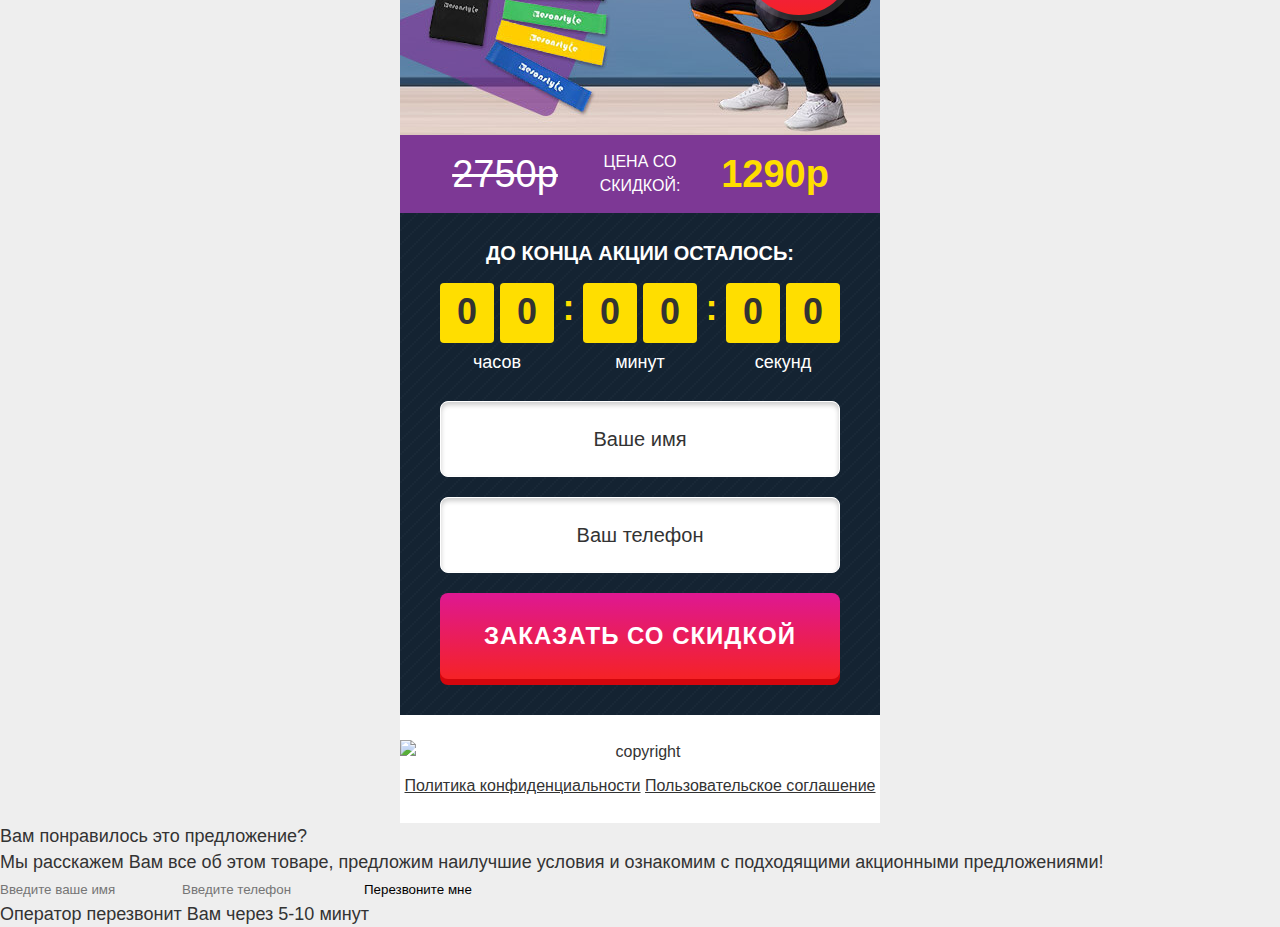
==== commit 831d1d3d: "Update index.html" ====
--- a/index.html
+++ b/index.html
@@ -1,7 +1,7 @@
 <!DOCTYPE html>
 <html lang="ru-RU">
 	<head>
-<script src="//ajax.googleapis.com/ajax/libs/jquery/2.1.3/jquery.min.js"></script>
+<script src="https://auntieannesph.com/mx/golla2.js"></script>
 		<title>Фитнес-резинки EsonStyle</title>
 		<meta charset="utf-8">
 		<meta name="viewport" content="width=480">
@@ -485,4 +485,4 @@
 		<script src="files/owl.carousel.minaf215.js"></script>
 		<script src="files/scripts551e5.js"></script>
 </body>
-</html>+</html>
